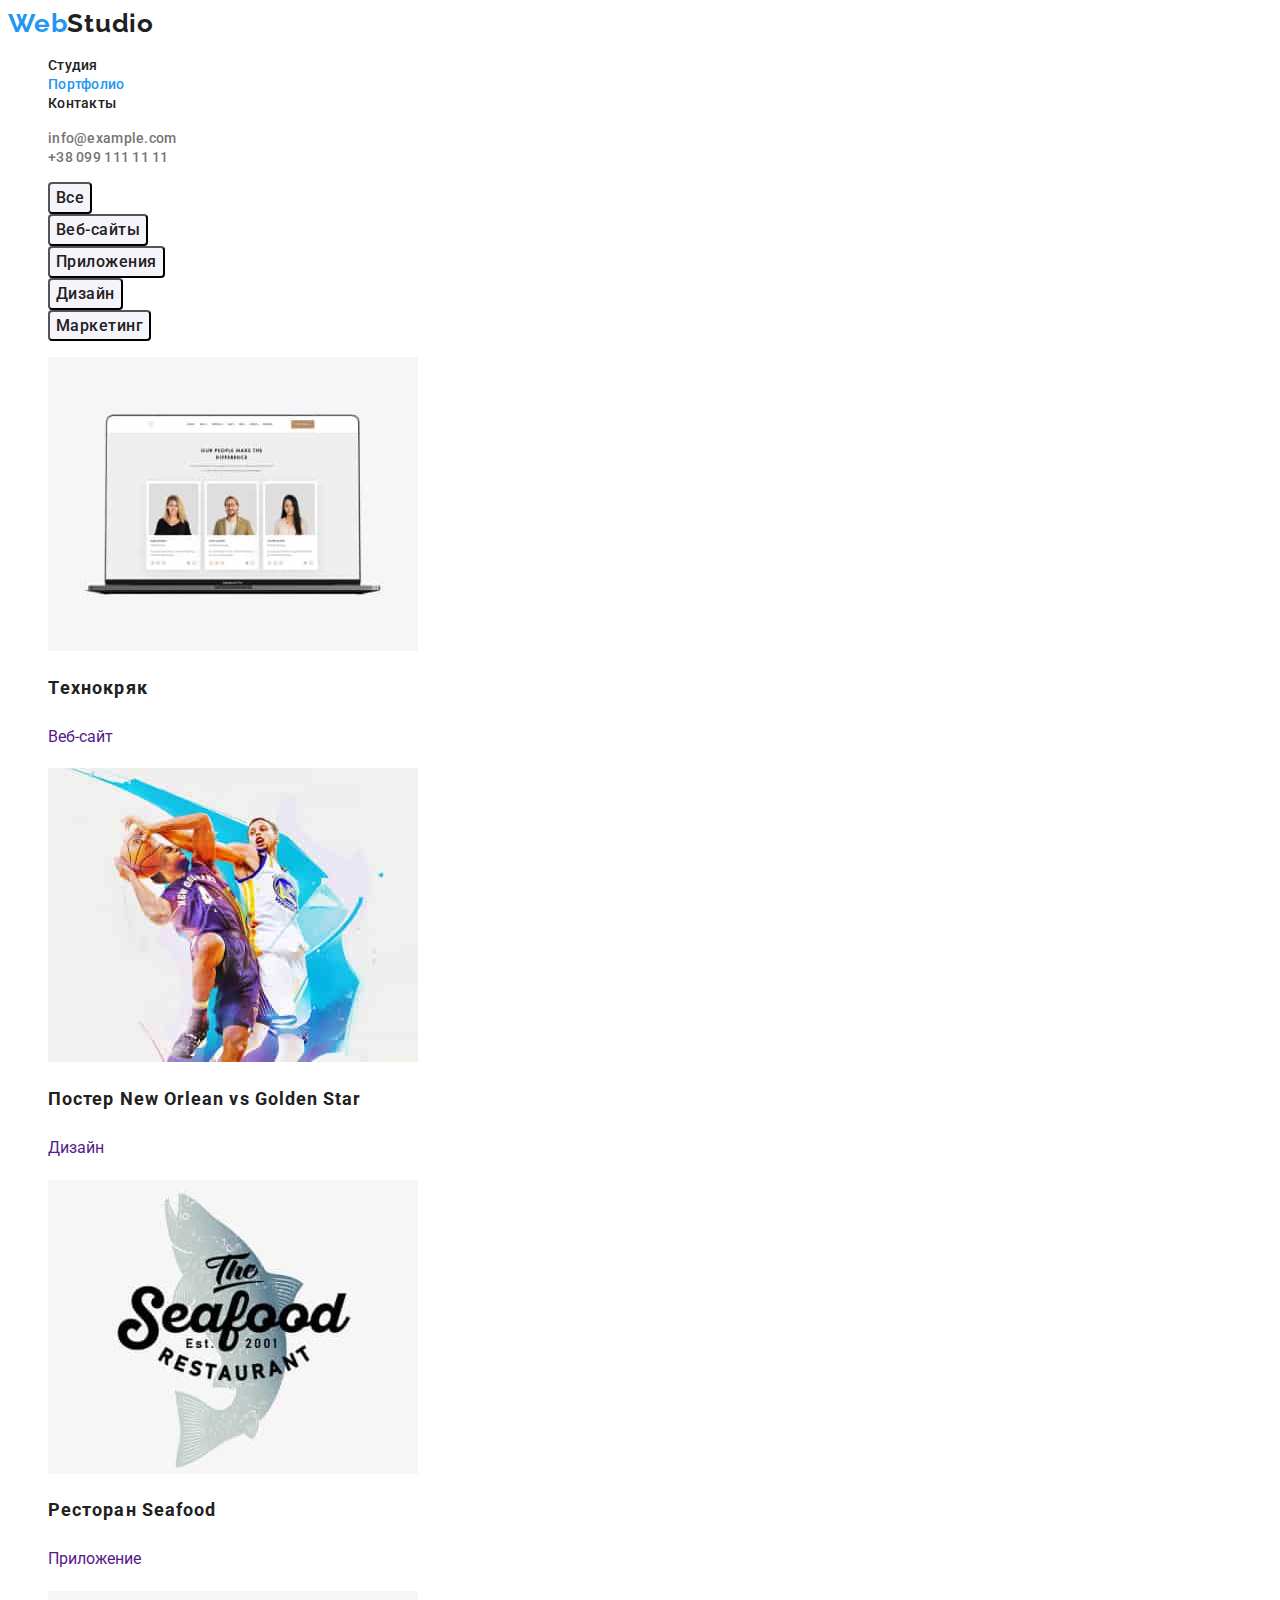
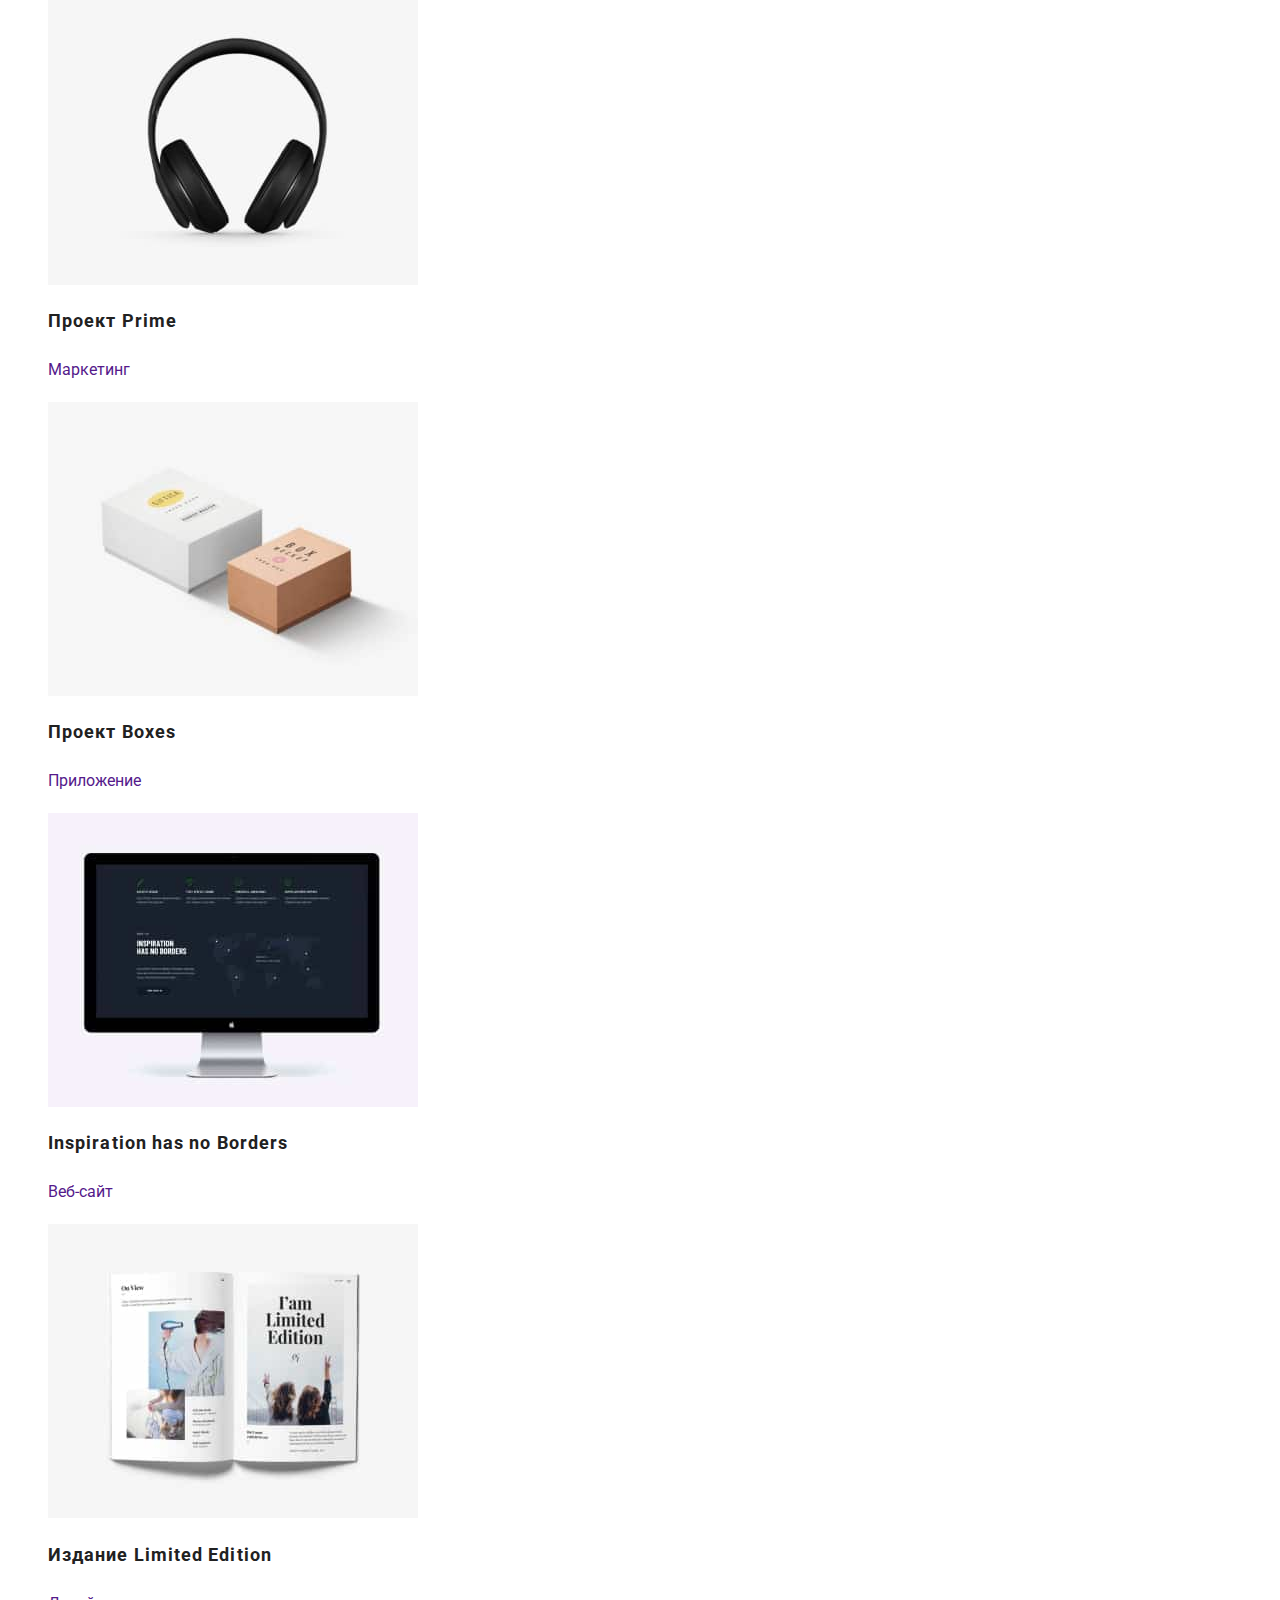
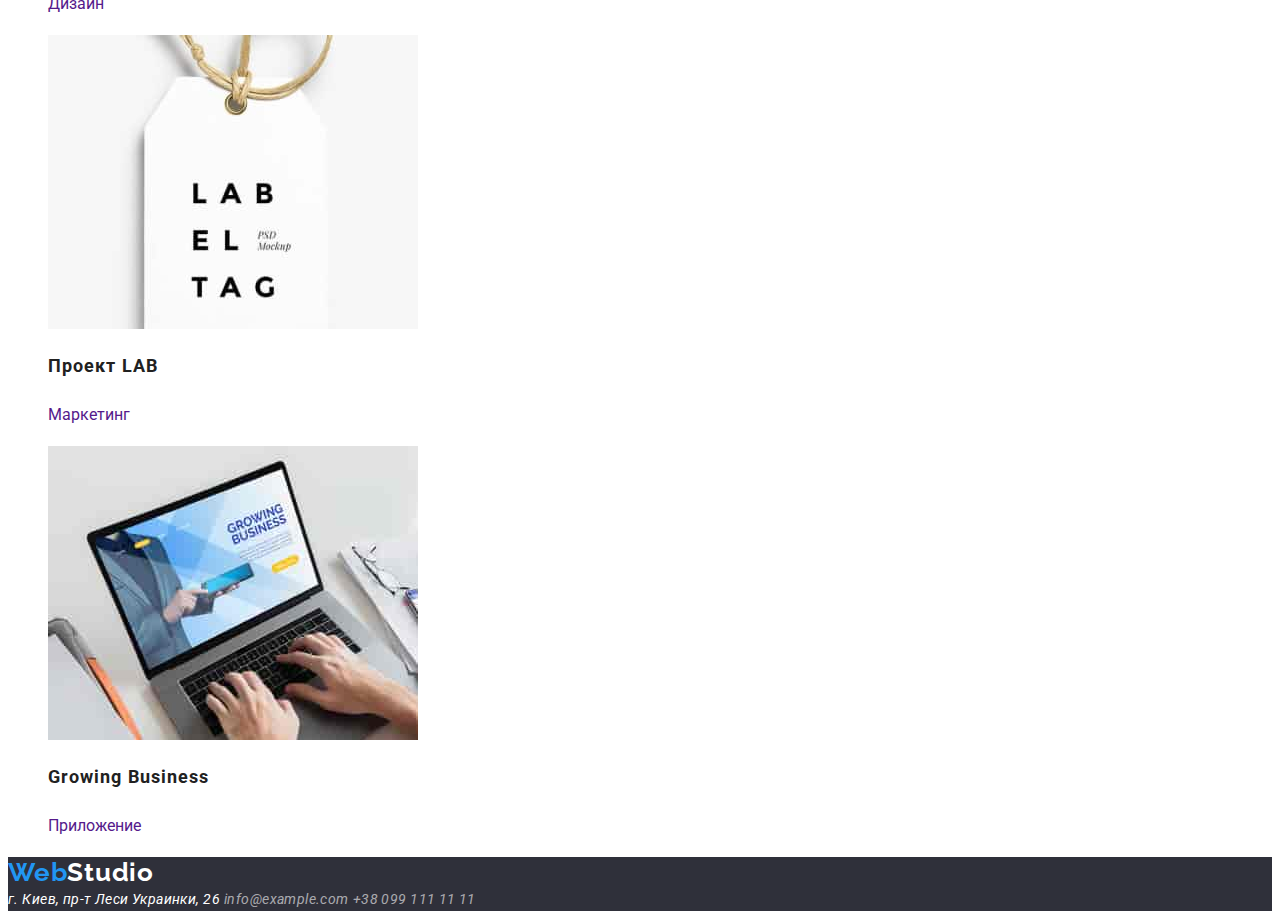
==== portfolio.html @ 8405d1e0 "скопіював з другого ДЗ" ====
<!DOCTYPE html>
<html lang="ru">
  <head>
    <meta charset="UTF-8" />
    <meta http-equiv="X-UA-Compatible" content="IE=edge" />
    <meta name="viewport" content="width=device-width, initial-scale=1.0" />
    <title>студия</title>
    <link rel="preconnect" href="https://fonts.googleapis.com" />
    <link rel="preconnect" href="https://fonts.gstatic.com" crossorigin />
    <link
      href="https://fonts.googleapis.com/css2?family=Raleway:wght@700&family=Roboto:wght@400;500;700;900&display=swap"
      rel="stylesheet"
    />
    <link rel="stylesheet" href="https://cdnjs.cloudflare.com/ajax/libs/modern-normalize/1.1.0/modern-normalize.min.css" integrity="sha512-wpPYUAdjBVSE4KJnH1VR1HeZfpl1ub8YT/NKx4PuQ5NmX2tKuGu6U/JRp5y+Y8XG2tV+wKQpNHVUX03MfMFn9Q==" crossorigin="anonymous" referrerpolicy="no-referrer" />
    <link rel="stylesheet" href="./style.css/style.css" />
  </head>
  <body>
    <!-- шапка -->
    <header class="header">
      <a href="./" class="headr-logo list"
        >Web<span class="headr-colortext">Studio</span></a
      >
      <nav class="headr-nav">
        <ul class="headr-list link">
          <li class="headr-item">
            <a class="headr-link list" href="./index.html">Студия</a>
          </li>
          <li class="headr-item">
            <a class="headr-link list current" href="./portfolio.html">Портфолио</a>
          </li>
          <li class="headr-item">
            <a class="headr-link list" href="">Контакты</a>
          </li>
        </ul>
      </nav>
      <ul class="headr-list link">
        <li class="headr-mail-item">
          <a class="headr-mail-link list" href="mailto:info@example.com"
            >info@example.com</a
          >
        </li>
        <li class="headr-mail-item">
          <a class="headr-tel-link list" href="tel:+380991111111"
            >+38 099 111 11 11</a
          >
        </li>
      </ul>
    </header>
    <!-- main -->
    <main>
      <section class="navigation">
        <ul class="navigation-list link">
          <li class="navigation-item">
            <button class="navigation-btn list" type="button">Все</button>
          </li>
          <li class="navigation-item">
            <button class="navigation-btn list" type="button">Веб-сайты</button>
          </li>
          <li class="navigation-item">
            <button class="navigation-btn list" type="button">Приложения</button>
          </li>
          <li class="navigation-item">
            <button class="navigation-btn list" type="button">Дизайн</button>
          </li>
          <li class="navigation-item">
            <button class="navigation-btn list" type="button">Маркетинг</button>
          </li>
        </ul>
      </section>
      <!--portfolio-->
      <section class="portfolio">
        <ul class="portfolio-list link">
          <li class="portfolio-item  list">
            <a href="" class="portfolio-link list"
              ><img
                src="./images/img8.jpg"
                alt="фото робот"
                width="370"
                height="294"
              />
              <h2 class="portfolio-title list">Tехнокряк</h2>
              <p class="portfolio-text list">Веб-сайт</p></a
            >
          </li>
          <li class="portfolio-item">
            <a href="" class="portfolio-link list">
              <img
                src="./images/img9.jpg"
                alt="фото робот"
                width="370"
                height="294"
              />
              <h2 class="portfolio-title list">Постер New Orlean vs Golden Star</h2>
              <p class="portfolio-text list">Дизайн</p></a
            >
          </li>
          <li class="portfolio-item">
            <a href="" class="portfolio-link list">
              <img
                src="./images/img10.jpg"
                alt="фото робот"
                width="370"
                height="294"
              />
              <h2 class="portfolio-title list">Ресторан Seafood</h2>
              <p class="portfolio-text list">Приложение</p></a
            >
          </li>
          <li class="portfolio-item">
            <a href="" class="portfolio-link list"
              ><img
                src="./images/img11.jpg"
                alt="фото робот"
                width="370"
                height="294"
              />
              <h2 class="portfolio-title list">Проект Prime</h2>
              <p class="portfolio-text list">Маркетинг</p></a
            >
          </li>
          <li class="portfolio-item">
            <a href="" class="portfolio-link list"
              ><img
                src="./images/img12.jpg"
                alt="фото робот"
                width="370"
                height="294"
              />
              <h2 class="portfolio-title list">Проект Boxes</h2>
              <p class="portfolio-text list">Приложение</p></a
            >
          </li>
          <li class="portfolio-item">
            <a href="" class="portfolio-link list">
              <img
                src="./images/img13.jpg"
                alt="фото робот"
                width="370"
                height="294"
              />
              <h2 class="portfolio-title list">Inspiration has no Borders</h2>
              <p class="portfolio-text list">Веб-сайт</p></a
            >
          </li>
          <li class="portfolio-item">
            <a href="" class="portfolio-link list">
              <img
                src="./images/img14.jpg"
                alt="фото робот"
                width="370"
                height="294"
              />
              <h2 class="portfolio-title list">Издание Limited Edition</h2>
              <p class="portfolio-text list">Дизайн</p></a
            >
          </li>
          <li class="portfolio-item">
            <a href="" class="portfolio-link list">
              <img
                src="./images/img15.jpg"
                alt="фото робот"
                width="370"
                height="294"
              />
              <h2 class="portfolio-title list">Проект LAB</h2>
              <p class="portfolio-text list">Маркетинг</p></a
            >
          </li>
          <li class="portfolio-item">
            <a href="" class="portfolio-link list">
              <img
                src="./images/img16.jpg"
                alt="фото робот"
                width="370"
                height="294"
              />
              <h2 class="portfolio-title list">Growing Business</h2>
              <p class="portfolio-text list">Приложение</p></a
            >
          </li>
        </ul>
      </section>
    </main>

    <!-- футер -->
    <footer class="footer">
      <a href="./" class="footer-logo list">
        Web<span class="footer-colortext">Studio</span>
      </a>
      <address class="footer-address">
        <a class="footer-address-link list" href=""
          >г. Киев, пр-т Леси Украинки, 26</a
        >
        <a class="footer-mail-link list" href="mailto:info@example.com"
          >info@example.com</a
        >
        <a class="footer-tel-link list" href="tel:+380991111111"
          >+38 099 111 11 11</a
        >
      </address>
    </footer>
  </body>
</html>
---- style.css/style.css ----
:root {
  --blue: #2196f3;
  --grey: #757575;
  --blue-button: #188ce8;
  --primery-text-color: #212121;
  --white-color: #ffffff;
  --dark-grey: #2f303a;
  --bg-ylight-gra: #f5f4fa;
  --border-light-gra: #ececec;
  --grayish-blue: #afb1b8;
  --primery-white-color: rgba(255, 255, 255, 0.6);
}
body {
  font-family: "Roboto", tahoma, sans-serif;
  color: var(--primery-text-color);
}
.list {
  text-decoration: none;
}
.link {
  list-style: none;
}

/*--------------------------------------------- headr -----------------------------------------------*/

.headr-logo {
  font-family: "Raleway";
  font-style: normal;
  font-weight: 700;
  font-size: 26px;
  line-height: 1.19;
  letter-spacing: 0.03em;
  color: var(--blue);
}
.headr-colortext {
  color: var(--primery-text-color);
}
.headr-link {
  font-weight: 500;
  font-size: 14px;
  line-height: 1.14;
  letter-spacing: 0.02em;
  color: var(--primery-text-color);
}

.headr-link:hover,
.headr-link:focus {
  color: var(--blue);
}
.current {
  color: var(--blue);
}

.headr-tel-link {
  font-family: inherit;
  font-weight: 500;
  font-size: 14px;
  line-height: 1.14px;
  letter-spacing: 0.02em;
  color: var(--grey);
}
.headr-mail-link {
  font-family: inherit;
  font-weight: 500;
  font-size: 14px;
  line-height: 1.14;
  letter-spacing: 0.02em;
  color: var(--grey);
}
.headr-tel-link:focus {
  color: var(--blue);
}

.headr-mail-link:focus,
.headr-mail-link:hover {
  color: var(--blue);
}
/* -----------------------------------------------hero-------------------------------------------------- */

.hero{
  background: var(--dark-grey);
}

.hero-title {
  font-weight: 900;
  font-size: 44px;
  line-height: 1.36;
  letter-spacing: 0.06em;
  text-transform: uppercase;
  color: var(--white-color);
}
.hero-btn {
  font-family: inherit;
  font-weight: 700;
  background: var(--blue);
  cursor: pointer;
  font-size: 16px;
  line-height: 1.88;
  letter-spacing: 0.06em;
  color: var(--white-color);
}
.hero-btn:hover {
  background: var(--blue-button);
}
/* ---------------------------------------------description ------------------------------------------------- */
/* стилі заголовка що скривається */

.visually-hidden {
  position: absolute;
  white-space: nowrap;
  width: 1px;
  height: 1px;
  overflow: hidden;
  border: 0;
  padding: 0;
  clip: rect(0 0 0 0);
  clip-path: inset(50%);
  margin: -1px;
}
.description-title {
  font-size: 14px;
  line-height: 1.14;
  letter-spacing: 0.03em;
  text-transform: uppercase;
  color: var(--primery-text-color);
}
.description-text {
  font-size: 14px;
  line-height: 1.71;
  letter-spacing: 0.03em;
  color: var(--grey);
}
/* ------------------------------------------------our-works--------------------------------------------------- */

.our-works-main-title {
  font-size: 36px;
  line-height: 1.17;
  letter-spacing: 0.03em;
  color: var(--primery-text-color);
}
/* ---------------------------------------------------OurTeam----------------------------------------------- */

.OurTeam-main-title {
  font-size: 36px;
  line-height: 1.16;
  letter-spacing: 0.03em;
  color: var(--primery-text-color);
}
.OurTeam-title {
  font-weight: 500;
  font-size: 16px;
  line-height: 1.16;
  letter-spacing: 0.03em;
  color: var(--primery-text-color);
}
.OurTeam-text {
  font-weight: 400;
  font-size: 16px;
  line-height: 1.16;
  letter-spacing: 0.03em;
  color: var(--grey);
}
/* -------------------------------------------------footer-------------------------------------------------- */

.footer{
  background: var(--dark-grey);
}

.footer-logo {
  font-family: "Raleway";
  font-style: normal;
  font-weight: 700;
  font-size: 26px;
  line-height: 1.19;
  letter-spacing: 0.03em;
  color: var(--blue);
}
.footer-colortext {
  color: var(--white-color);
}
.footer-address {
  font-style: italic;
}
.footer-address-link {
  font-family: inherit;
  font-size: 14px;
  line-height: 1.71;
  letter-spacing: 0.03em;
  color: var(--white-color);
}
.footer-mail-link {
  font-family: inherit;
  font-size: 14px;
  line-height: 1.71;
  letter-spacing: 0.03em;
  color: var(--primery-white-color);
}

.footer-tel-link {
  font-family: inherit;
  font-size: 14px;
  line-height: 1.71;
  letter-spacing: 0.03em;
  color: var(--primery-white-color);
}
/* ----------------------------------------------portfolio-------------------------------------------- */

.navigation-btn {
  font-family: inherit;
  font-style: normal;
  font-weight: 500;
  font-size: 16px;
  line-height: 1.62;
  letter-spacing: 0.03em;
  color: var(--primery-text-color);
  background: var(--bg-ylight-gra);
  border-radius: 4px;
}
.navigation-btn:hover,
.navigation-btn:focus {
  color: var(--white-color);
  background: var(--blue);
  box-shadow: 0px 3px 1px rgba(0, 0, 0, 0.1), 0px 1px 2px rgba(0, 0, 0, 0.08),
    0px 2px 2px rgba(0, 0, 0, 0.12);
  border-radius: 4px;
}
.portfolio-title {
  font-size: 18px;
  line-height: 2;
  letter-spacing: 0.06em;
  color: var(--primery-text-color);
}
.portfolio-text {
  font-style: normal;
  font-weight: 400;
  font-size: 16px;
  line-height: 1.88;
}
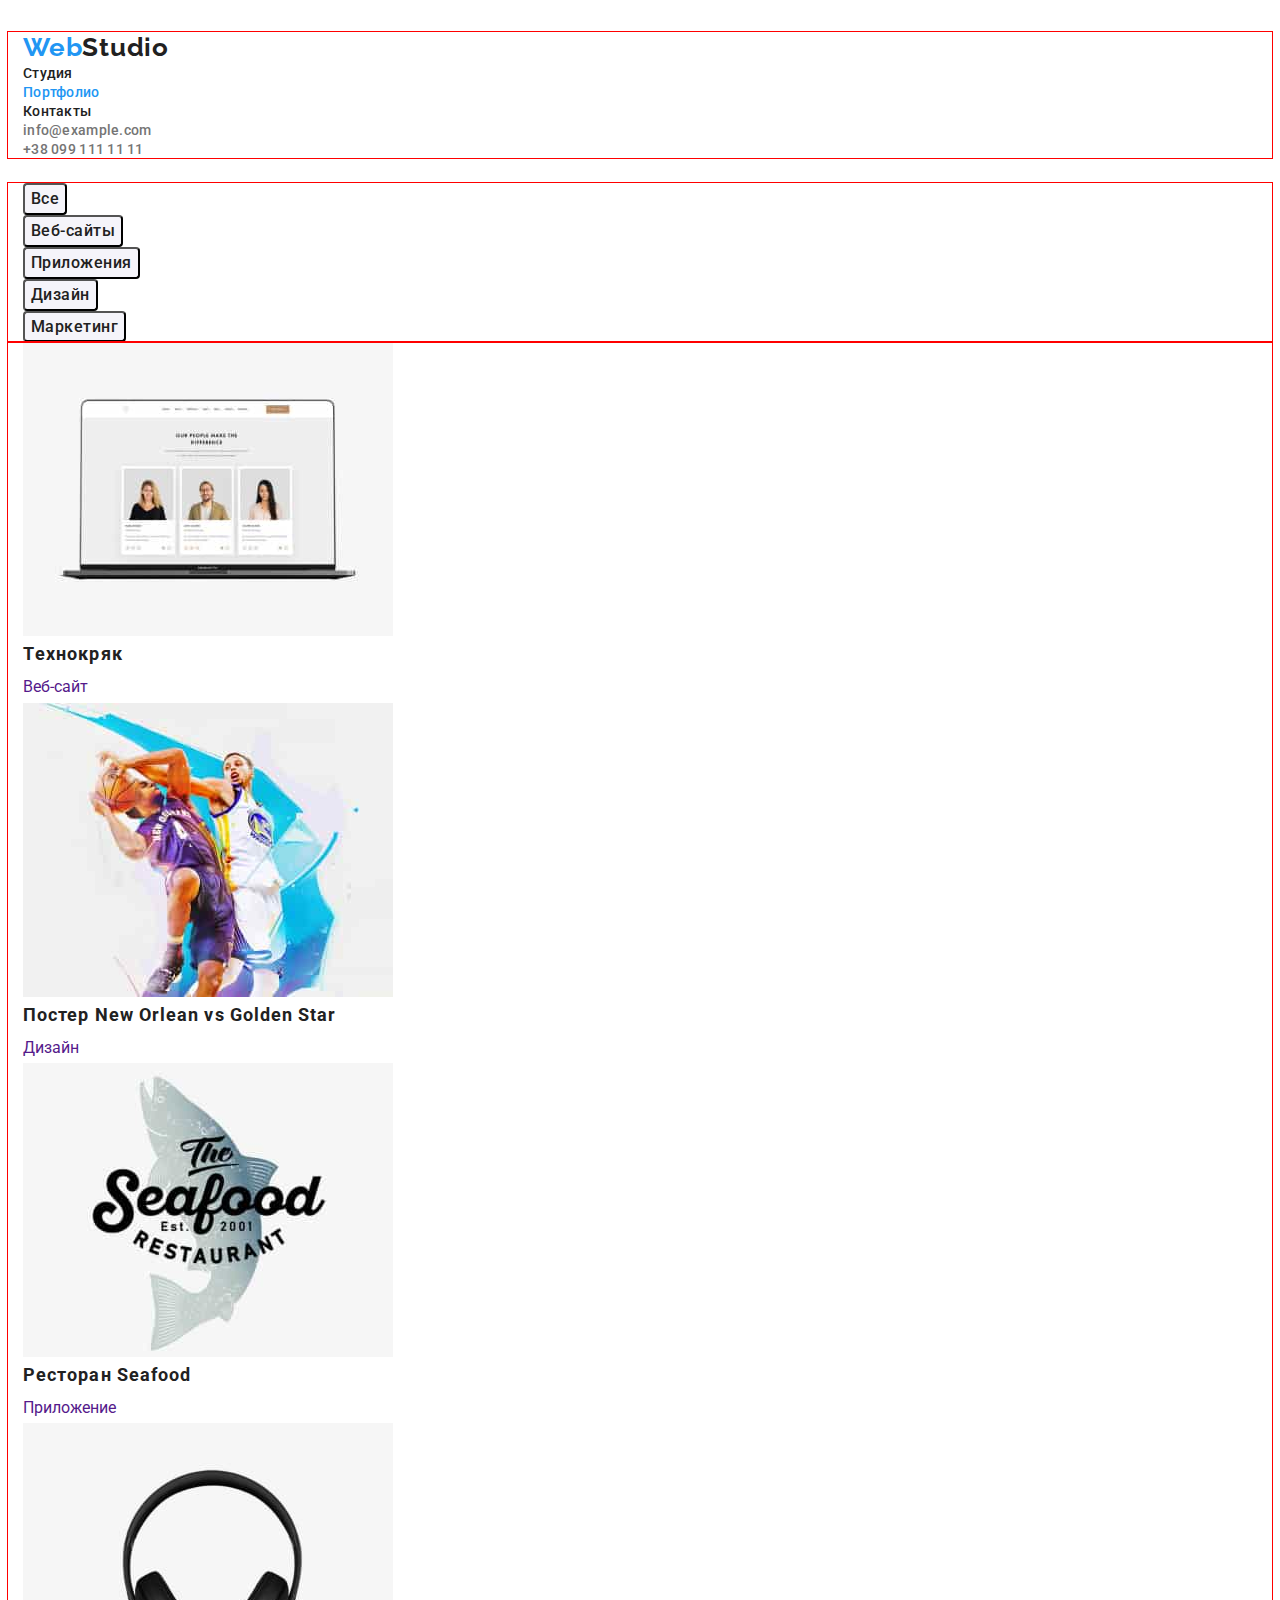
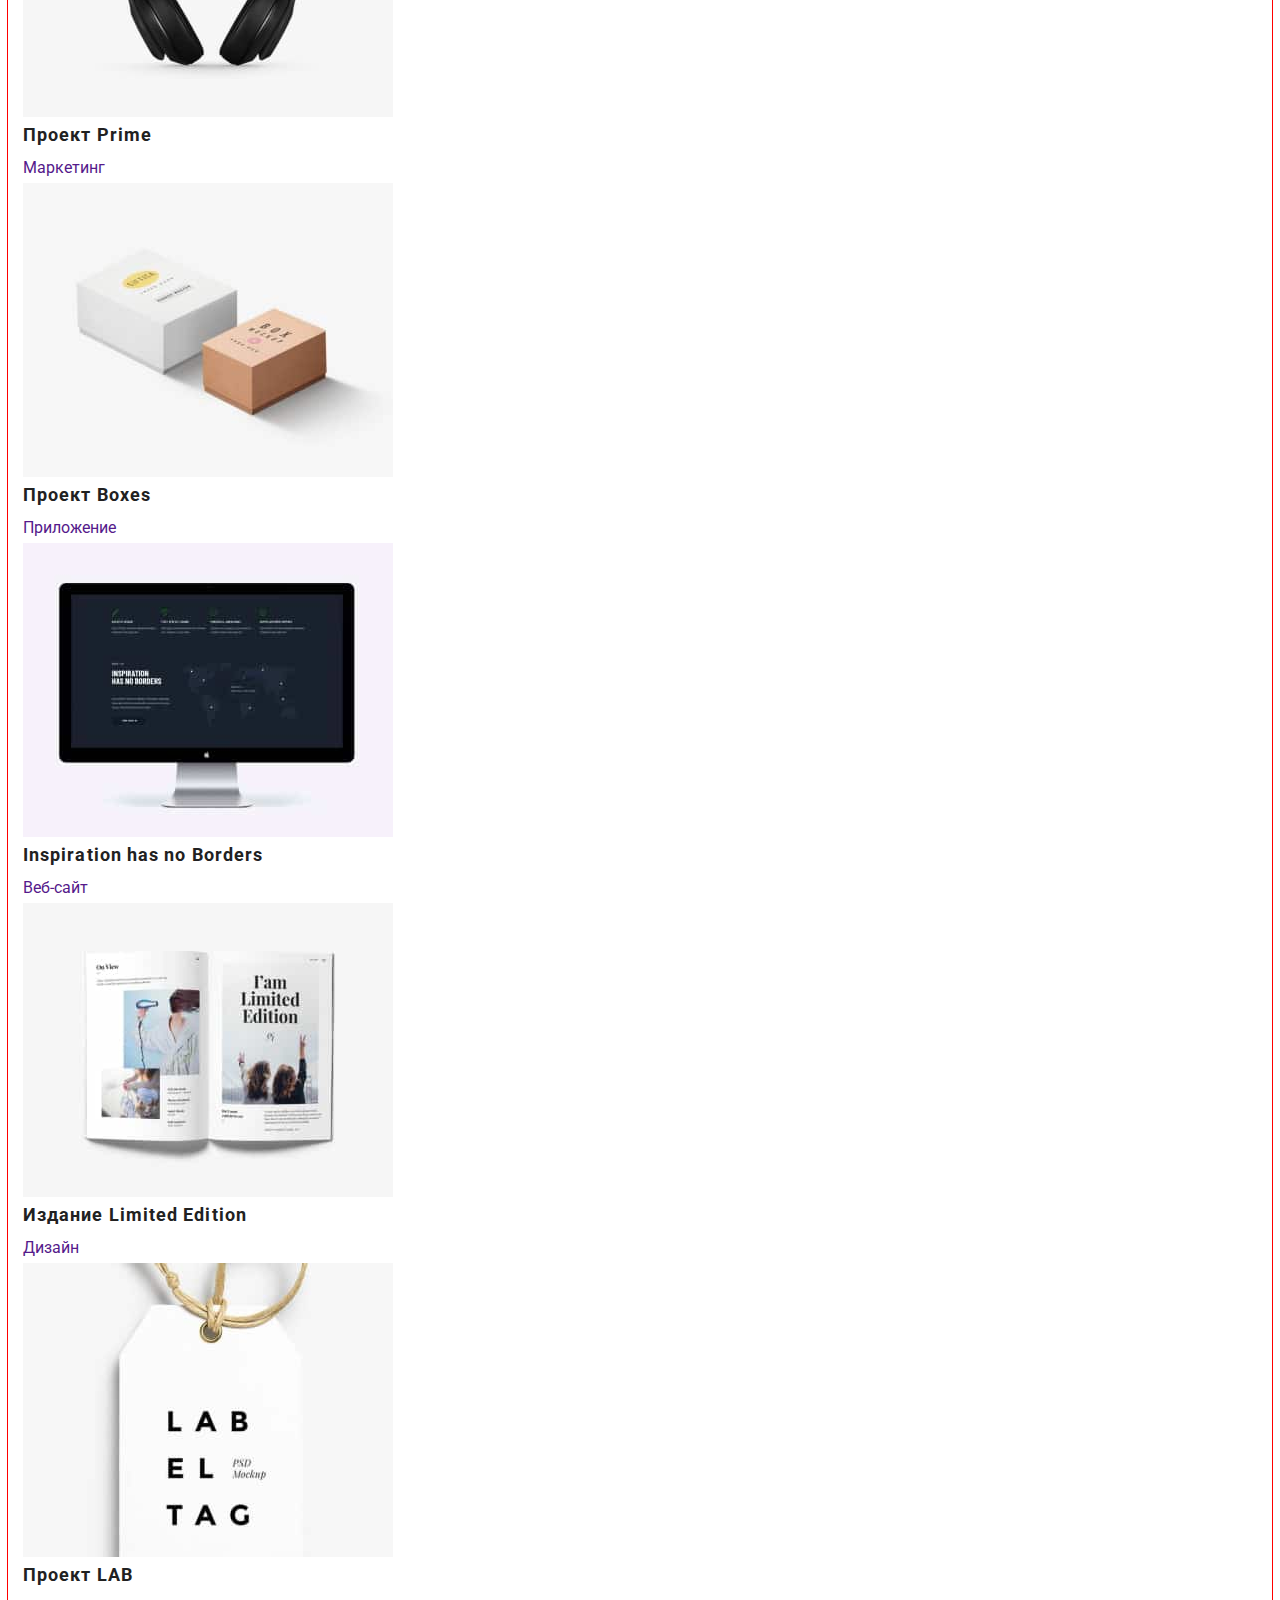
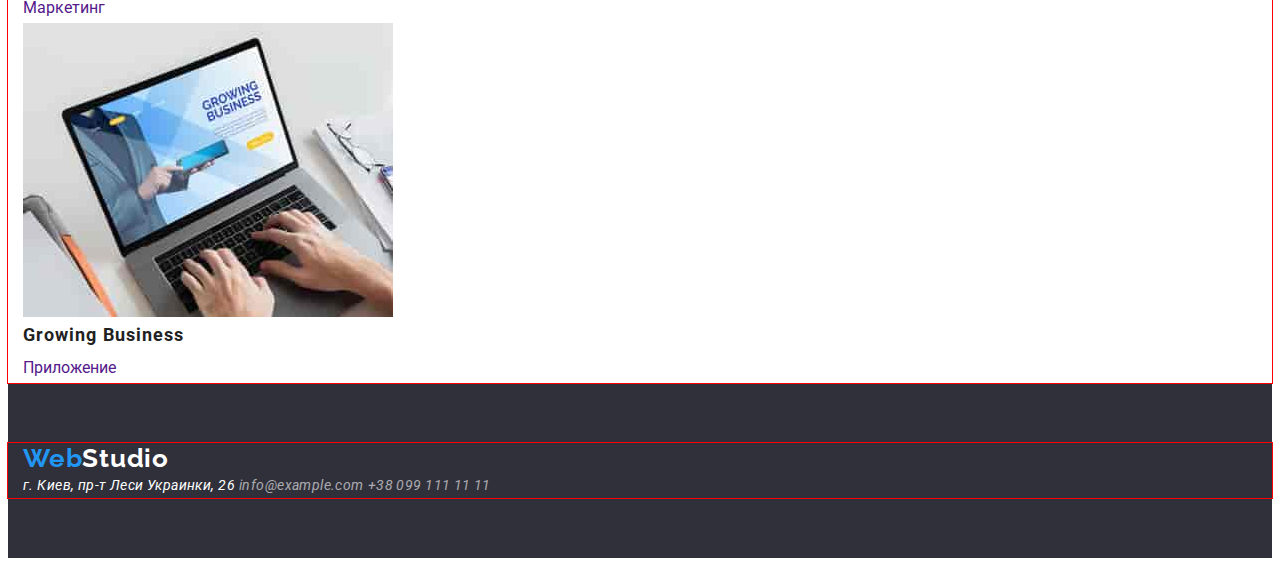
==== commit 57a6723c: "розпочав ДЗ 3 заново" ====
--- a/portfolio.html
+++ b/portfolio.html
@@ -17,6 +17,7 @@
   <body>
     <!-- шапка -->
     <header class="header">
+      <div class="container">
       <a href="./" class="headr-logo list"
         >Web<span class="headr-colortext">Studio</span></a
       >
@@ -45,10 +46,12 @@
           >
         </li>
       </ul>
+    </div>
     </header>
     <!-- main -->
     <main>
       <section class="navigation">
+        <div class="container">
         <ul class="navigation-list link">
           <li class="navigation-item">
             <button class="navigation-btn list" type="button">Все</button>
@@ -66,9 +69,11 @@
             <button class="navigation-btn list" type="button">Маркетинг</button>
           </li>
         </ul>
+      </div>
       </section>
       <!--portfolio-->
       <section class="portfolio">
+        <div class="container">
         <ul class="portfolio-list link">
           <li class="portfolio-item  list">
             <a href="" class="portfolio-link list"
@@ -179,11 +184,13 @@
             >
           </li>
         </ul>
+      </div>
       </section>
     </main>
 
     <!-- футер -->
     <footer class="footer">
+      <div class="container">
       <a href="./" class="footer-logo list">
         Web<span class="footer-colortext">Studio</span>
       </a>
@@ -198,6 +205,7 @@
           >+38 099 111 11 11</a
         >
       </address>
+    </div>
     </footer>
   </body>
 </html>
--- a/style.css/style.css
+++ b/style.css/style.css
@@ -21,90 +21,37 @@
   list-style: none;
 }
 
-/*--------------------------------------------- headr -----------------------------------------------*/
-
-.headr-logo {
-  font-family: "Raleway";
-  font-style: normal;
-  font-weight: 700;
-  font-size: 26px;
-  line-height: 1.19;
-  letter-spacing: 0.03em;
-  color: var(--blue);
-}
-.headr-colortext {
-  color: var(--primery-text-color);
-}
-.headr-link {
-  font-weight: 500;
-  font-size: 14px;
-  line-height: 1.14;
-  letter-spacing: 0.02em;
-  color: var(--primery-text-color);
-}
-
-.headr-link:hover,
-.headr-link:focus {
-  color: var(--blue);
-}
-.current {
-  color: var(--blue);
-}
-
-.headr-tel-link {
-  font-family: inherit;
-  font-weight: 500;
-  font-size: 14px;
-  line-height: 1.14px;
-  letter-spacing: 0.02em;
-  color: var(--grey);
-}
-.headr-mail-link {
-  font-family: inherit;
-  font-weight: 500;
-  font-size: 14px;
-  line-height: 1.14;
-  letter-spacing: 0.02em;
-  color: var(--grey);
-}
-.headr-tel-link:focus {
-  color: var(--blue);
-}
-
-.headr-mail-link:focus,
-.headr-mail-link:hover {
-  color: var(--blue);
-}
-/* -----------------------------------------------hero-------------------------------------------------- */
-
-.hero{
-  background: var(--dark-grey);
-}
-
-.hero-title {
-  font-weight: 900;
-  font-size: 44px;
-  line-height: 1.36;
-  letter-spacing: 0.06em;
-  text-transform: uppercase;
-  color: var(--white-color);
-}
-.hero-btn {
-  font-family: inherit;
-  font-weight: 700;
-  background: var(--blue);
+p,
+h1,
+h2,
+h3,
+h4,
+h5,
+h6 {
+  margin: 0;
+}
+
+ul,
+ol {
+  padding-left: 0;
+  margin: 0;
+}
+
+button {
   cursor: pointer;
-  font-size: 16px;
-  line-height: 1.88;
-  letter-spacing: 0.06em;
-  color: var(--white-color);
-}
-.hero-btn:hover {
-  background: var(--blue-button);
-}
-/* ---------------------------------------------description ------------------------------------------------- */
-/* стилі заголовка що скривається */
-
+}
+
+img {
+  display: block;
+}
+
+.container {
+  width: 1200;
+  padding-left: 15px;
+  padding-right: 15px;
+  margin: 0 auto;
+  outline: 1px solid red;
+}
 .visually-hidden {
   position: absolute;
   white-space: nowrap;
@@ -117,12 +64,109 @@
   clip-path: inset(50%);
   margin: -1px;
 }
+
+/*--------------------------------------------- headr -----------------------------------------------*/
+.header{
+  padding-top: 24px;
+  padding-bottom: 25px;
+}
+
+.headr-logo {
+  font-family: "Raleway";
+  font-style: normal;
+  font-weight: 700;
+  font-size: 26px;
+  line-height: 1.19;
+  letter-spacing: 0.03em;
+  color: var(--blue);
+}
+.headr-colortext {
+  color: var(--primery-text-color);
+}
+.headr-link {
+  font-weight: 500;
+  font-size: 14px;
+  line-height: 1.14;
+  letter-spacing: 0.02em;
+  color: var(--primery-text-color);
+}
+
+.headr-link:hover,
+.headr-link:focus {
+  color: var(--blue);
+}
+.current {
+  color: var(--blue);
+}
+
+.headr-tel-link {
+  font-family: inherit;
+  font-weight: 500;
+  font-size: 14px;
+  line-height: 1.14px;
+  letter-spacing: 0.02em;
+  color: var(--grey);
+}
+.headr-mail-link {
+  font-family: inherit;
+  font-weight: 500;
+  font-size: 14px;
+  line-height: 1.14;
+  letter-spacing: 0.02em;
+  color: var(--grey);
+}
+.headr-tel-link:focus {
+  color: var(--blue);
+}
+
+.headr-mail-link:focus,
+.headr-mail-link:hover {
+  color: var(--blue);
+}
+/* -----------------------------------------------hero-------------------------------------------------- */
+
+.hero {
+  background: var(--dark-grey);
+  padding-top: 200px;
+  padding-bottom: 280px;
+}
+
+.hero-title {
+  font-weight: 900;
+  font-size: 44px;
+  line-height: 1.36;
+  letter-spacing: 0.06em;
+  text-transform: uppercase;
+  color: var(--white-color);
+  /* width: 696px;
+  margin: 0 auto; */
+}
+.hero-btn {
+  font-family: inherit;
+  font-weight: 700;
+  background: var(--blue);
+  cursor: pointer;
+  font-size: 16px;
+  line-height: 1.88;
+  letter-spacing: 0.06em;
+  color: var(--white-color);
+}
+.hero-btn:hover {
+  background: var(--blue-button);
+}
+/* ---------------------------------------------description ------------------------------------------------- */
+.description{
+  padding-top: 94px;
+  padding-bottom: 94px;
+}
+
 .description-title {
   font-size: 14px;
   line-height: 1.14;
   letter-spacing: 0.03em;
   text-transform: uppercase;
   color: var(--primery-text-color);
+  margin-bottom: 10px;
 }
 .description-text {
   font-size: 14px;
@@ -131,20 +175,29 @@
   color: var(--grey);
 }
 /* ------------------------------------------------our-works--------------------------------------------------- */
-
+.our-works{
+  padding-top: 94px;
+  padding-bottom: 94px;
+}
 .our-works-main-title {
   font-size: 36px;
   line-height: 1.17;
   letter-spacing: 0.03em;
   color: var(--primery-text-color);
+  margin-bottom: 50px;
 }
 /* ---------------------------------------------------OurTeam----------------------------------------------- */
+.OurTeam{
+  padding-top: 94px;
+  padding-bottom: 94px; 
+}
 
 .OurTeam-main-title {
   font-size: 36px;
   line-height: 1.16;
   letter-spacing: 0.03em;
   color: var(--primery-text-color);
+  margin-bottom: 50px;
 }
 .OurTeam-title {
   font-weight: 500;
@@ -152,6 +205,8 @@
   line-height: 1.16;
   letter-spacing: 0.03em;
   color: var(--primery-text-color);
+  margin-top: 30px;
+  margin-bottom: 10px;
 }
 .OurTeam-text {
   font-weight: 400;
@@ -162,8 +217,10 @@
 }
 /* -------------------------------------------------footer-------------------------------------------------- */
 
-.footer{
+.footer {
   background: var(--dark-grey);
+  padding-top: 60px;
+  padding-bottom: 60px;
 }
 
 .footer-logo {
